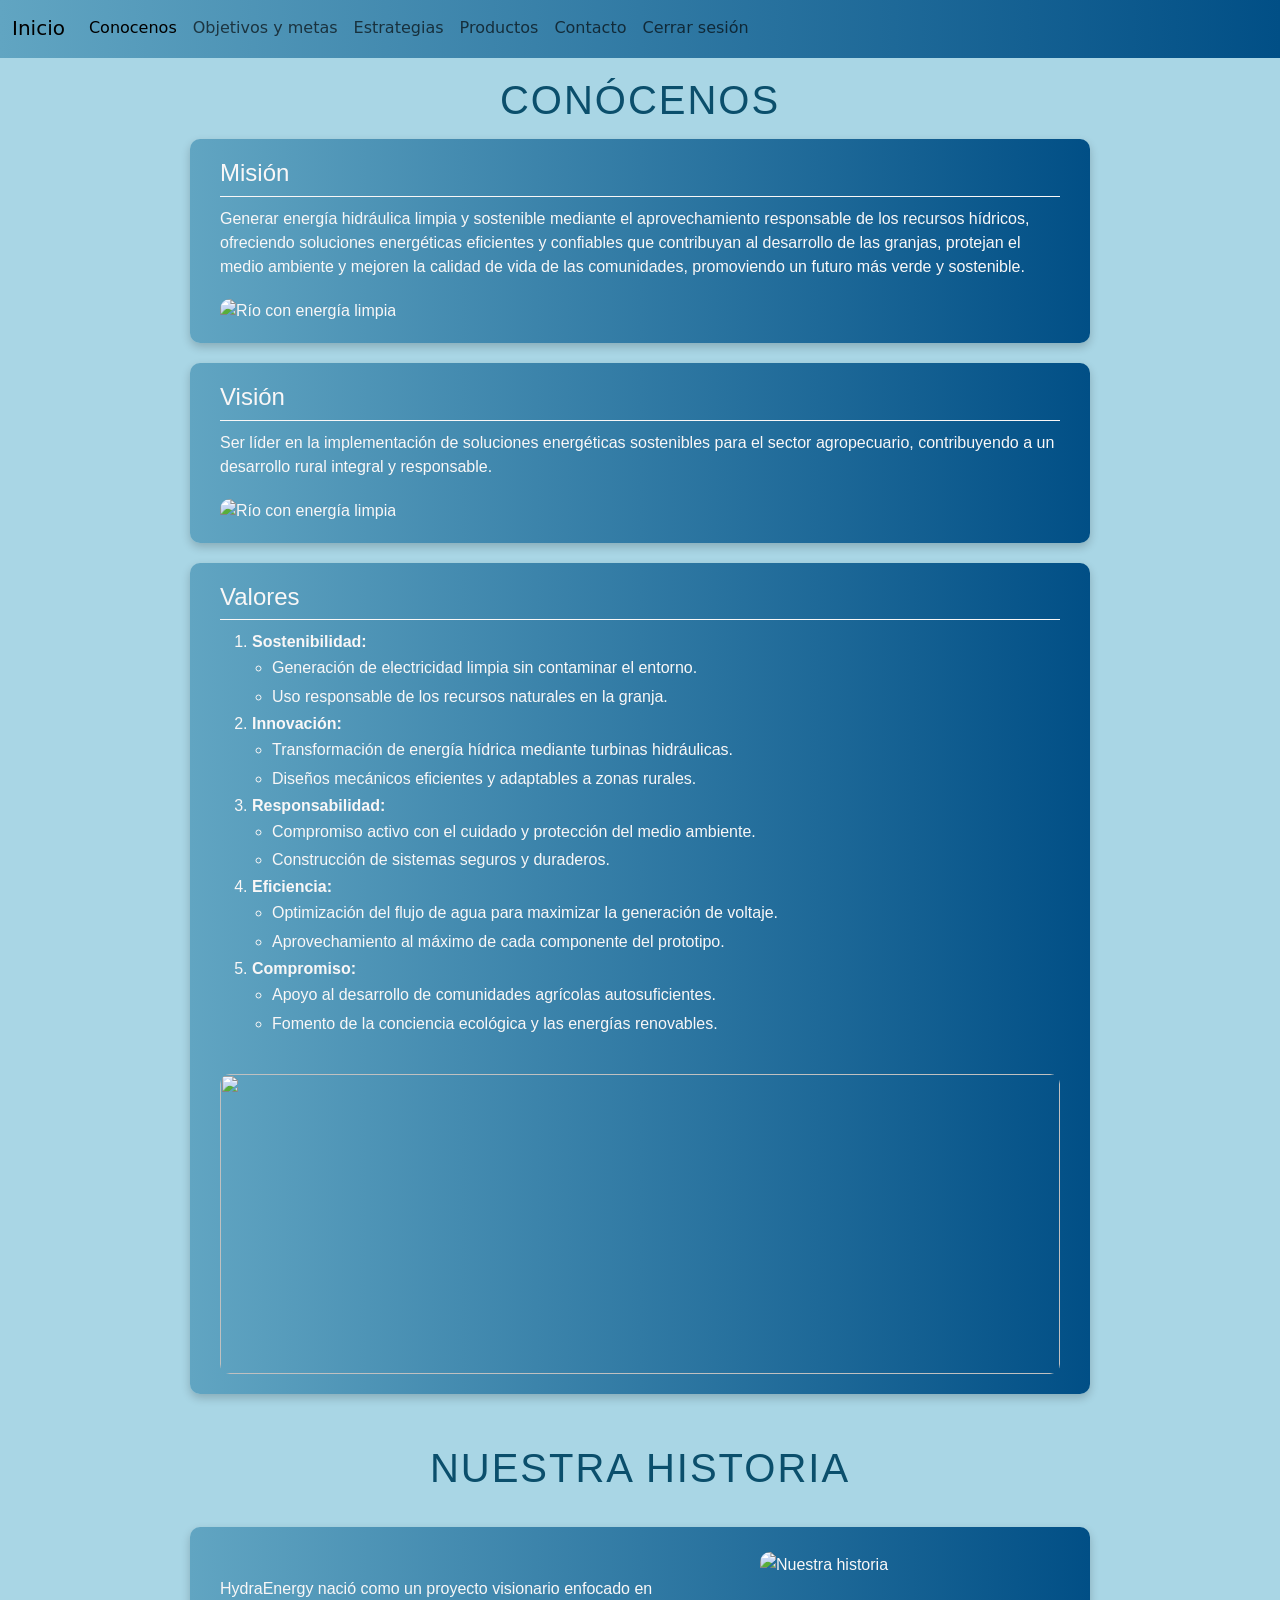
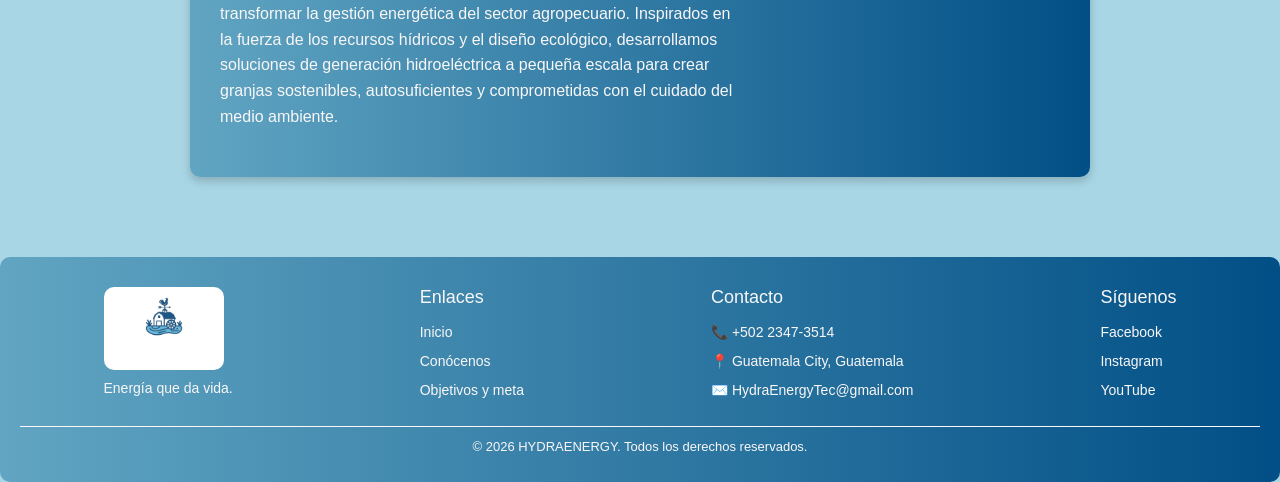
==== conocenosIndex.html @ c2af4417 "cambio de inteligencia artificial" ====
<!DOCTYPE html>
<html lang="en">

<head>
    <meta charset="UTF-8">
    <meta name="viewport" content="width=device-width, initial-scale=1.0">
    <title>Conocenos</title>
    <link rel="stylesheet" href="EstiloConoce.css">
    <link href="https://cdn.jsdelivr.net/npm/bootstrap@5.3.3/dist/css/bootstrap.min.css" rel="stylesheet"
        integrity="sha384-QWTKZyjpPEjISv5WaRU9OFeRpok6YctnYmDr5pNlyT2bRjXh0JMhjY6hW+ALEwIH" crossorigin="anonymous">

</head>

<body>

    <nav class="navbar navbar-expand-lg bg-body-tertiary">
        <div class="container-fluid">
            <a class="navbar-brand" href="index2.html">Inicio</a>
            <button class="navbar-toggler" type="button" data-bs-toggle="collapse"
                data-bs-target="#navbarSupportedContent" aria-controls="navbarSupportedContent" aria-expanded="false"
                aria-label="Toggle navigation">
                <span class="navbar-toggler-icon"></span>
            </button>
            <div class="collapse navbar-collapse" id="navbarSupportedContent">
                <ul class="navbar-nav me-auto mb-2 mb-lg-0">
                    <li class="nav-item">
                        <a class="nav-link active" aria-current="page" href="conocenosIndex.html">Conocenos</a>
                    </li>
                    <li class="nav-item">
                        <a class="nav-link" href="objetivosymetasindex.html">Objetivos y metas</a>
                    </li>
                    <li class="nav-item">
                        <a class="nav-link" href="EstrategiasIndex.html">Estrategias</a>
                    </li>
                    <li class="nav-item">
                        <a class="nav-link" href="ProductosIndex.html">Productos</a>
                    </li>

                    <li class="nav-item">
                        <a class="nav-link" href="contactos.html">Contacto</a>
                    </li>



                    <li class="nav-item">
                        <a class="nav-link" href="index.html">Cerrar sesión</a>
                    </li>

                </ul>

            </div>
        </div>
    </nav>


    <h1 class="titulo1">Conócenos</h1>

    <div class="conoce-contenedor">

        <div class="conoce-card">
            <h2>Misión</h2>
            <p>Generar energía hidráulica limpia y sostenible mediante el aprovechamiento responsable de los recursos
                hídricos, ofreciendo soluciones energéticas eficientes y confiables que contribuyan al desarrollo de las
                granjas, protejan el medio ambiente y mejoren la calidad de vida de las comunidades, promoviendo un
                futuro más verde y sostenible.</p>
            <img src="https://images.unsplash.com/photo-1564324738432-676df00ac9cd?q=80&w=1470&auto=format&fit=crop&ixlib=rb-4.1.0&ixid=NHwxMjA3fDA%3D"
                alt="Río con energía limpia" class="conoce-img">
        </div>

        <div class="conoce-card">
            <h2>Visión</h2>
            <p>Ser líder en la implementación de soluciones energéticas sostenibles para el sector agropecuario,
                contribuyendo a un desarrollo rural integral y responsable.</p>
            <img src="https://images.unsplash.com/photo-1500382017468-9049fed747ef?q=80&w=1332&auto=format&fit=crop&ixlib=rb-4.1.0&ixid=NHwxMjA3fDA%3D"
                alt="Río con energía limpia" class="conoce-img">
        </div>

        <div class="conoce-card">
            <h2>Valores</h2>
            <ol>
                <li><b>Sostenibilidad:</b>
                    <ul>
                        <li>Generación de electricidad limpia sin contaminar el entorno.</li>
                        <li>Uso responsable de los recursos naturales en la granja.</li>
                    </ul>
                </li>
                <li><b>Innovación:</b>
                    <ul>
                        <li>Transformación de energía hídrica mediante turbinas hidráulicas.</li>
                        <li>Diseños mecánicos eficientes y adaptables a zonas rurales.</li>
                    </ul>
                </li>
                <li><b>Responsabilidad:</b>
                    <ul>
                        <li>Compromiso activo con el cuidado y protección del medio ambiente.</li>
                        <li>Construcción de sistemas seguros y duraderos.</li>
                    </ul>
                </li>
                <li><b>Eficiencia:</b>
                    <ul>
                        <li>Optimización del flujo de agua para maximizar la generación de voltaje.</li>
                        <li>Aprovechamiento al máximo de cada componente del prototipo.</li>
                    </ul>
                </li>
                <li><b>Compromiso:</b>
                    <ul>
                        <li>Apoyo al desarrollo de comunidades agrícolas autosuficientes.</li>
                        <li>Fomento de la conciencia ecológica y las energías renovables.</li>

                    </ul>
                </li>
            </ol>
            <img src="https://images.unsplash.com/photo-1783066232418-fd3ea616a615?q=80&w=1475&auto=format&fit=crop&ixlib=rb-4.1.0&ixid=NHwxMjA3fDA%3D"
                class="conoce-img">
        </div>


        <h1 class="titulo1">Nuestra Historia</h1>

        <div class="historia-card">
            <p>HydraEnergy nació como un proyecto visionario enfocado en transformar la gestión energética del sector
                agropecuario. Inspirados en la fuerza de los recursos hídricos y el diseño ecológico, desarrollamos
                soluciones de generación hidroeléctrica a pequeña escala para crear granjas sostenibles, autosuficientes
                y comprometidas con el cuidado del medio ambiente.</p>
            <img src="https://images.unsplash.com/photo-1705747894609-6a7d17a8cfb7?q=80&w=1889&auto=format&fit=crop&ixlib=rb-4.1.0&ixid=NHwxMjA3fDA%3D"
                alt="Nuestra historia" class="historia-img">
        </div>

    </div>
    <script>
        window.difyChatbotConfig = {
            token: 'T7gpDWXfM8AOFvgx',
            baseUrl: 'https://udify.app',
            inputs: {
                // You can define the inputs from the Start node here
                // key is the variable name
                // e.g.
                // name: "NAME"
            },
            systemVariables: {
                // user_id: 'YOU CAN DEFINE USER ID HERE',
                // conversation_id: 'YOU CAN DEFINE CONVERSATION ID HERE, IT MUST BE A VALID UUID',
            },
            userVariables: {
                // avatar_url: 'YOU CAN DEFINE USER AVATAR URL HERE',
                // name: 'YOU CAN DEFINE USER NAME HERE',
            },
        }
    </script>
    <script src="https://udify.app/embed.min.js" id="T7gpDWXfM8AOFvgx" defer>
    </script>
    <style>
        #dify-chatbot-bubble-button {
            background-color: #1C64F2 !important;
        }

        #dify-chatbot-bubble-window {
            width: 24rem !important;
            height: 40rem !important;
        }
    </style>

    <footer class="footer1">
        <div class="footer-contenido">

            <div class="footer-col">
                <img src="img/Gemini_Generated_Image_6q6sed6q6sed6q6s.jfif" alt="Logo HYDRAENERGY" class="footer-logo">
                <p>Energía que da vida.</p>
            </div>

            <div class="footer-col">
                <h3>Enlaces</h3>
                <a href="index.html">Inicio</a>
                <a href="conocenos.html">Conócenos</a>
                <a href="objetivos.html">Objetivos y meta</a>
            </div>

            <div class="footer-col">
                <h3>Contacto</h3>
                <p>📞 +502 2347-3514</p>
                <p>📍 Guatemala City, Guatemala</p>
                <p>✉️ HydraEnergyTec@gmail.com</p>
            </div>

            <div class="footer-col">
                <h3>Síguenos</h3>
                <a href="https://www.facebook.com" target="_blank">Facebook</a>
                <a href="https://www.instagram.com/hydraenergytec8?srtk=MTNqZ2x6czY5cHUxcA=="
                    target="_blank">Instagram</a>
                <a href="https://www.youtube.com" target="_blank">YouTube</a>
            </div>

        </div>

        <p class="footer-copy">© 2026 HYDRAENERGY. Todos los derechos reservados.</p>
    </footer>






    <script src="https://cdn.jsdelivr.net/npm/bootstrap@5.3.3/dist/js/bootstrap.bundle.min.js"
        integrity="sha384-YvpcrYf0tY3lHB60NNkmXc5s9fDVZLESaAA55NDzOxhy9GkcIdslK1eN7N6jIeHz"
        crossorigin="anonymous"></script>

</body>

</html>
---- EstiloConoce.css ----
body {
    background-color: #A9D6E5 !important;
    margin: 0;
    padding: 0;

}

.titulo1 {
    color: #0b4f6c;
    text-align: center;
    font-family: sans-serif;
    text-transform: uppercase;
    /* Convierte el texto a mayúsculas */
    letter-spacing: 2px;
    /* Espacio entre letras */
    margin: 30px 0 15px 0;
}

.conoce-contenedor {
    display: flex;
    flex-direction: column;
    align-items: center;
    gap: 20px;
    padding: 0 20px;
    margin-bottom: 40px;

}

.conoce-img {
    width: 100%;
    height: 300px;
    object-fit: cover;
    border-radius: 10px;
    margin-top: 20px;
}

.conoce-card {
    background: linear-gradient(to right, #61A5C2, #014F86);
    color: #F9F7F7;
    width: 100%;
    max-width: 900px;
    padding: 20px 30px;
    border-radius: 10px;
    box-shadow: 0 4px 10px rgba(0, 0, 0, 0.2);
    font-family: Arial, sans-serif;
}

.conoce-card h2 {
    margin: 0 0 10px 0;
    font-size: 24px;
    border-bottom: 1px solid #F9F7F7;
    padding-bottom: 8px;
}

.conoce-card p {
    margin: 0;
    font-size: 16px;
    line-height: 1.5;
}

.conoce-card ul {
    margin: 0;
    padding-left: 20px;
    font-size: 16px;
    line-height: 1.8;
}

.historia-card {
    background: linear-gradient(to right, #61A5C2, #014F86);
    color: #F9F7F7;
    max-width: 900px;
    margin: 0 auto 40px auto;
    padding: 25px 30px;
    border-radius: 10px;
    box-shadow: 0 4px 10px rgba(0, 0, 0, 0.2);
    font-family: Arial, sans-serif;
    display: flex;
    align-items: center;
    flex-wrap: wrap;
    gap: 25px;
    line-height: 1.6;
    /*altura de cada línea de texto*/
}

.historia-card p {
    flex: 1;
    min-width: 250px;
    margin: 0;
}

.historia-img {
    width: 300px;
    height: 200px;
    object-fit: cover;
    border-radius: 10px;
}

.footer1 {
    background: linear-gradient(to right, #61A5C2, #014F86);
    color: #F9F7F7;
    padding: 30px 20px 10px 20px;
    margin-top: 40px;
    border-radius: 10px;
    font-family: Arial, sans-serif;
}

.footer-contenido {
    display: flex;
    justify-content: space-around;
    flex-wrap: wrap;
    gap: 20px;
}

.footer-col {
    display: flex;
    flex-direction: column;
    gap: 8px;
    max-width: 250px;
}

.footer-col h3 {
    margin: 0 0 5px 0;
    font-size: 18px;
}

.footer-col p {
    margin: 0;
    font-size: 14px;
}

.footer-col a {
    color: #F9F7F7;
    text-decoration: none;
    font-size: 14px;
}

.footer-col a:hover {
    text-decoration: underline;
}

.footer-logo {
    width: 120px;
    background-color: white;
    border-radius: 10px;
    padding: 5px;
}

.footer-copy {
    text-align: center;
    font-size: 13px;
    margin-top: 25px;
    padding-top: 10px;
    border-top: 1px solid #F9F7F7;
}

@media screen and (max-width: 1200px) {

    body {
        width: 100%;
        overflow-x: hidden;
    }

    /* TÍTULO */
    .titulo1 {
        font-size: 22px;
        letter-spacing: 1px;
        margin: 20px 10px 15px;
    }

    /* CONTENEDOR */
    .conoce-contenedor {
        padding: 0 15px;
        gap: 15px;
        margin-bottom: 25px;
        box-sizing: border-box;
    }

    /* TARJETAS */
    .conoce-card {
        width: 100%;
        max-width: 100%;
        padding: 15px;
        box-sizing: border-box;
    }

    .conoce-card h2 {
        font-size: 20px;
        padding-bottom: 8px;
    }

    .conoce-card p {
        font-size: 14px;
        line-height: 1.6;
    }

    .conoce-card ul {
        padding-left: 20px;
        font-size: 14px;
        line-height: 1.6;
    }

    /* HISTORIA */
    .historia-card {
        width: calc(100% - 30px);
        max-width: 100%;
        margin: 0 auto 25px;
        padding: 15px;
        box-sizing: border-box;
        flex-direction: column;
        align-items: center;
        gap: 15px;
    }

    .historia-card p {
        width: 100%;
        min-width: 0;
        font-size: 14px;
        line-height: 1.6;
    }

    .historia-img {
        width: 100%;
        max-width: 100%;
        height: auto;
        max-height: 200px;
        object-fit: cover;
    }

    /* FOOTER */
    .footer1 {
        padding: 20px 15px 10px;
        margin-top: 25px;
        border-radius: 0;
        box-sizing: border-box;
    }

    .footer-contenido {
        flex-direction: column;
        align-items: center;
        text-align: center;
        gap: 25px;
    }

    .footer-col {
        align-items: center;
        width: 100%;
        max-width: 100%;
    }

    .footer-col h3 {
        font-size: 17px;
    }

    .footer-col p,
    .footer-col a {
        font-size: 13px;
        overflow-wrap: anywhere;
    }

    .footer-logo {
        width: 100px;
        max-width: 100%;
        height: auto;
    }

    .footer-copy {
        font-size: 11px;
        margin-top: 20px;
    }
}

.nav-item:hover{
    background-color: #3d84a3;
    color: #F9F7F7;
    border-radius: 5px;
    transition: background-color 0.3s ease, color 0.3s ease;
}
.nav-item:hover a{
    color: #F9F7F7 !important;
}

.container-fluid{
    background: linear-gradient(to right, #61A5C2, #014F86);
    padding: 10px 0;
    margin-bottom: -20px;
    margin-top: -10px;
     
}

.navbar-brand:hover{
    background-color:#3d84a3;
    color: #F9F7F7 !important;
    border-radius: 7px;
    transition: background-color 0.3s ease, color 0.3s ease;
}
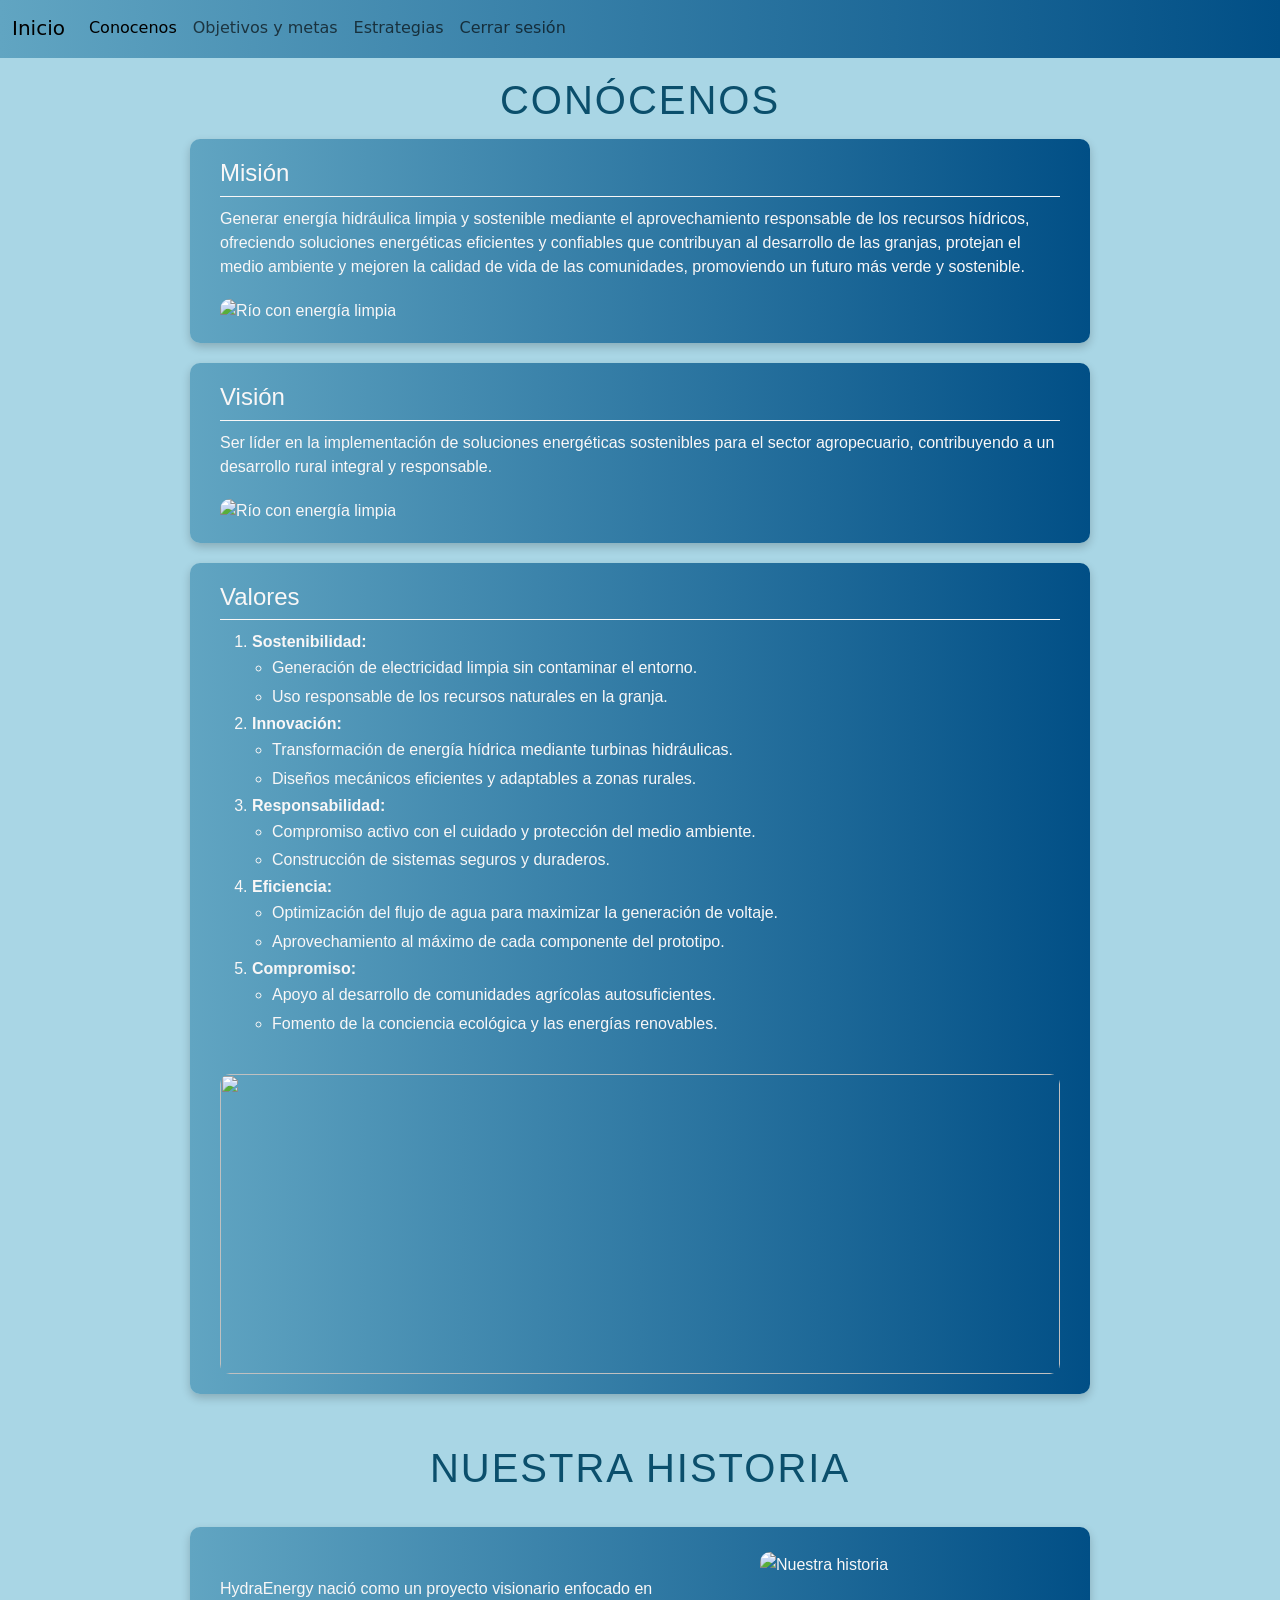
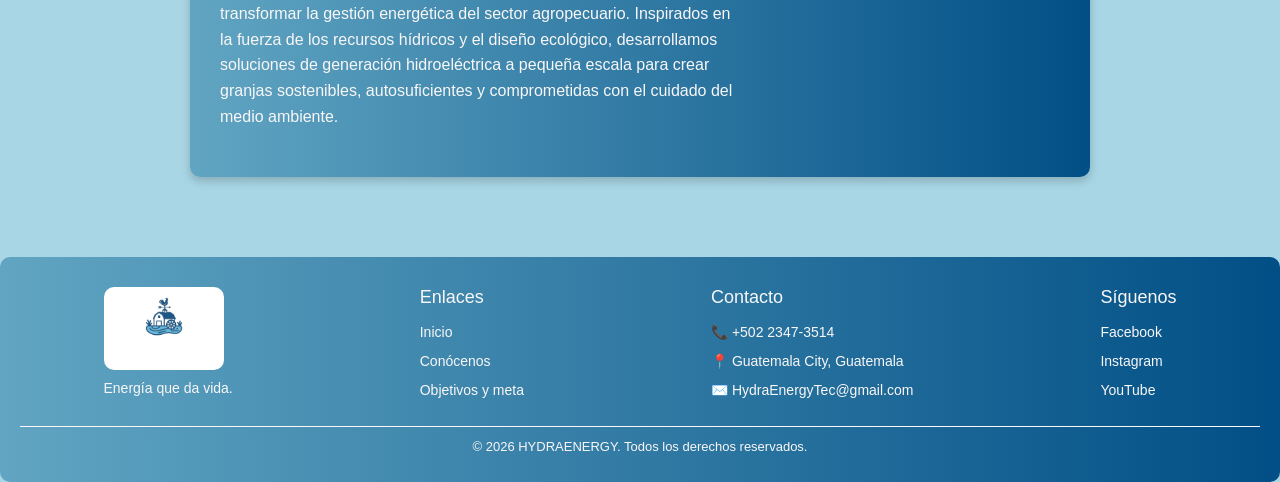
==== commit b1259b0c: "Vinculacion de estrategias a navbar" ====
--- a/conocenosIndex.html
+++ b/conocenosIndex.html
@@ -32,16 +32,6 @@
                     <li class="nav-item">
                         <a class="nav-link" href="EstrategiasIndex.html">Estrategias</a>
                     </li>
-                    <li class="nav-item">
-                        <a class="nav-link" href="ProductosIndex.html">Productos</a>
-                    </li>
-
-                    <li class="nav-item">
-                        <a class="nav-link" href="contactos.html">Contacto</a>
-                    </li>
-
-
-
                     <li class="nav-item">
                         <a class="nav-link" href="index.html">Cerrar sesión</a>
                     </li>
@@ -127,38 +117,6 @@
         </div>
 
     </div>
-    <script>
-        window.difyChatbotConfig = {
-            token: 'T7gpDWXfM8AOFvgx',
-            baseUrl: 'https://udify.app',
-            inputs: {
-                // You can define the inputs from the Start node here
-                // key is the variable name
-                // e.g.
-                // name: "NAME"
-            },
-            systemVariables: {
-                // user_id: 'YOU CAN DEFINE USER ID HERE',
-                // conversation_id: 'YOU CAN DEFINE CONVERSATION ID HERE, IT MUST BE A VALID UUID',
-            },
-            userVariables: {
-                // avatar_url: 'YOU CAN DEFINE USER AVATAR URL HERE',
-                // name: 'YOU CAN DEFINE USER NAME HERE',
-            },
-        }
-    </script>
-    <script src="https://udify.app/embed.min.js" id="T7gpDWXfM8AOFvgx" defer>
-    </script>
-    <style>
-        #dify-chatbot-bubble-button {
-            background-color: #1C64F2 !important;
-        }
-
-        #dify-chatbot-bubble-window {
-            width: 24rem !important;
-            height: 40rem !important;
-        }
-    </style>
 
     <footer class="footer1">
         <div class="footer-contenido">
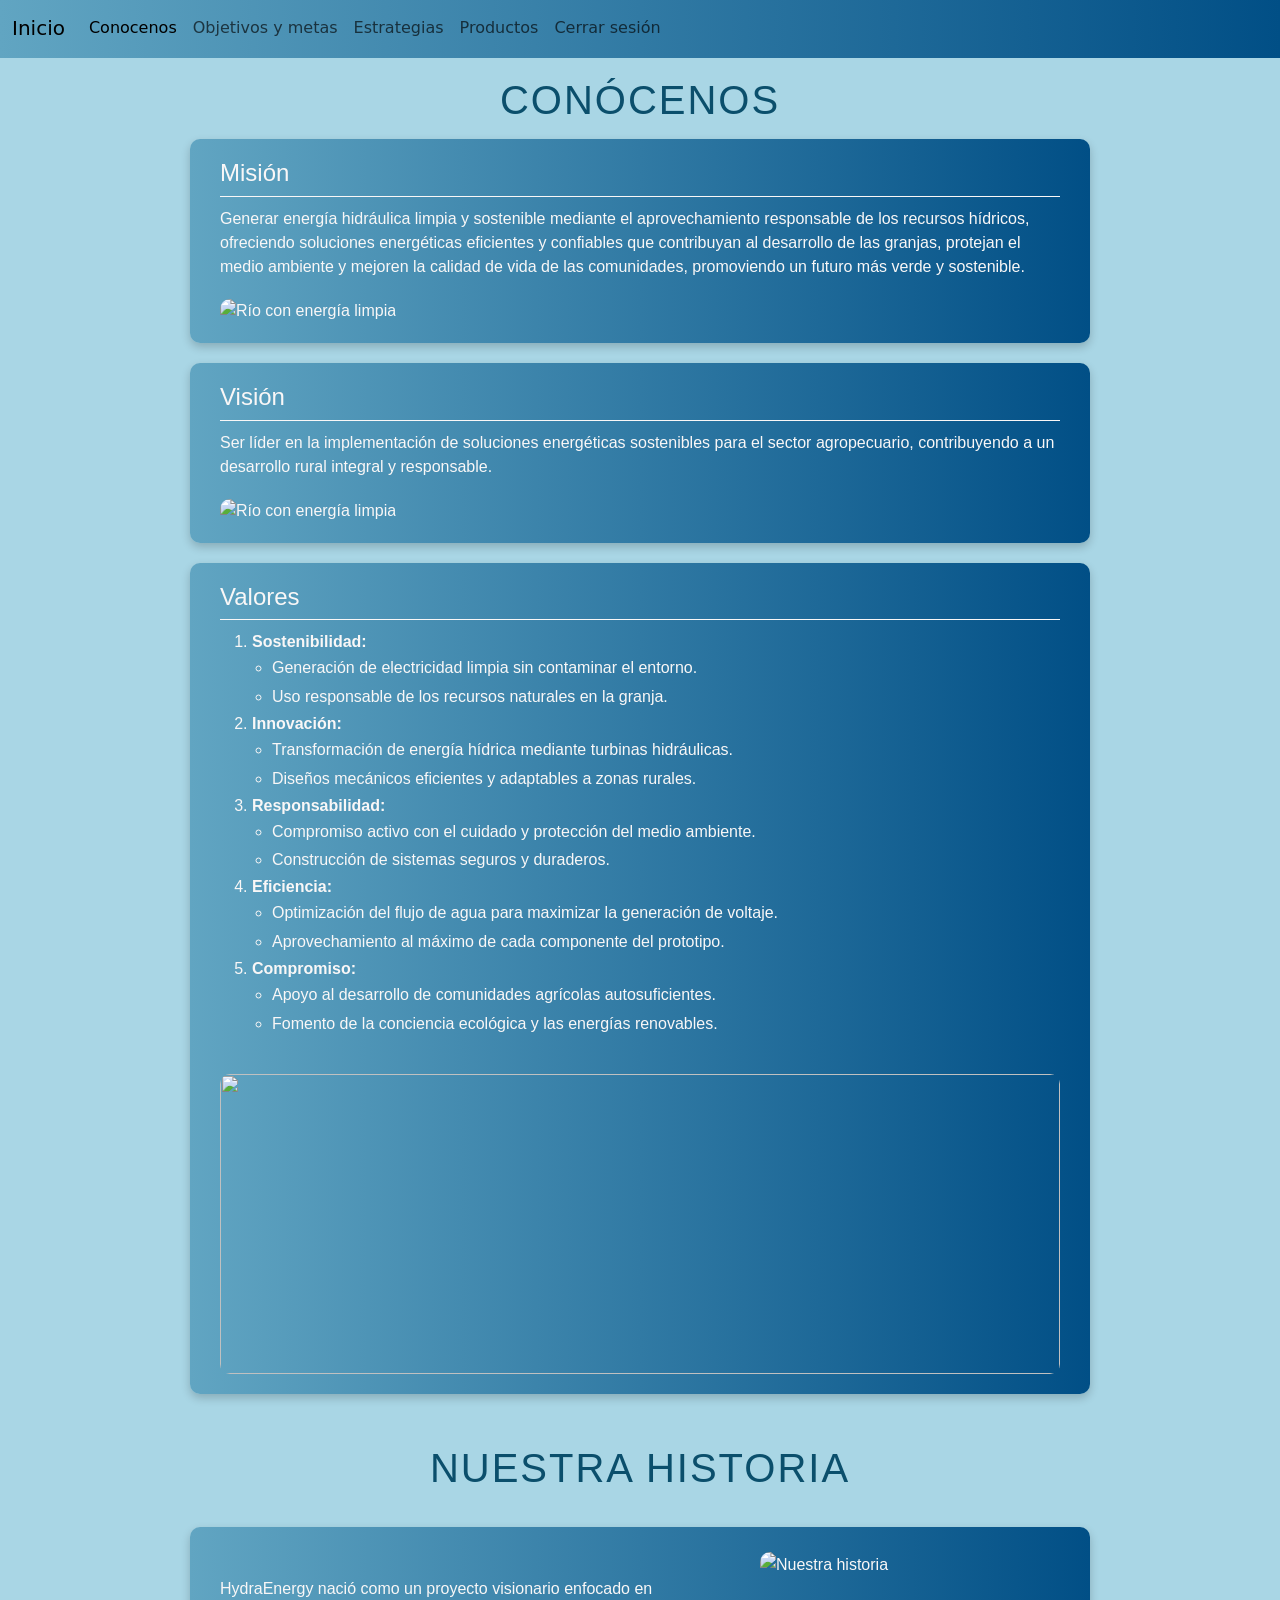
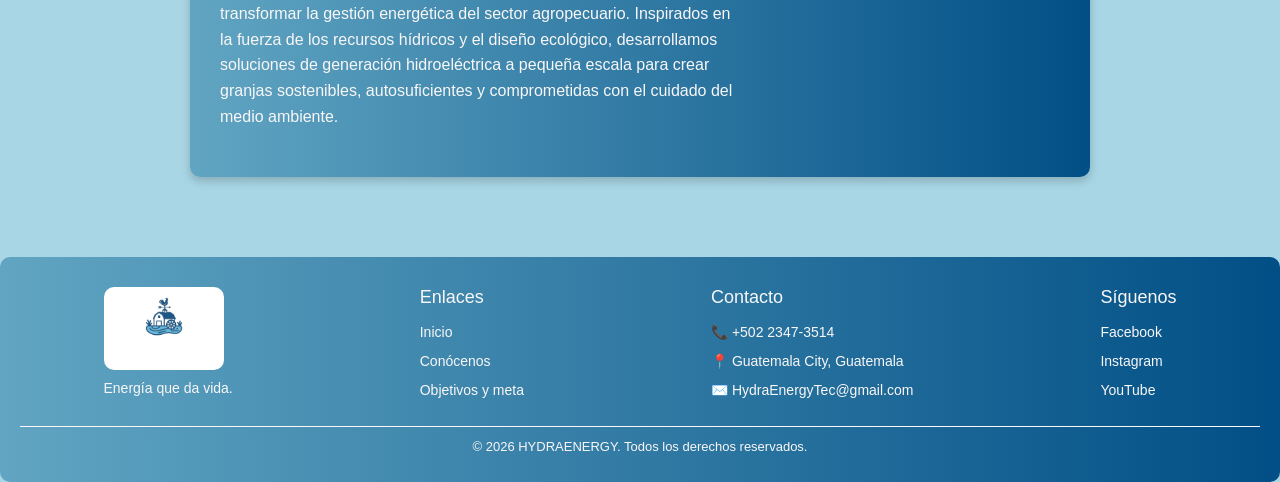
==== commit 6a64d0ba: "Vinculacion de productos a navbar" ====
--- a/conocenosIndex.html
+++ b/conocenosIndex.html
@@ -31,6 +31,9 @@
                     </li>
                     <li class="nav-item">
                         <a class="nav-link" href="EstrategiasIndex.html">Estrategias</a>
+                    </li>
+                    <li class="nav-item">
+                        <a class="nav-link" href="ProductosIndex.html">Productos</a>
                     </li>
                     <li class="nav-item">
                         <a class="nav-link" href="index.html">Cerrar sesión</a>
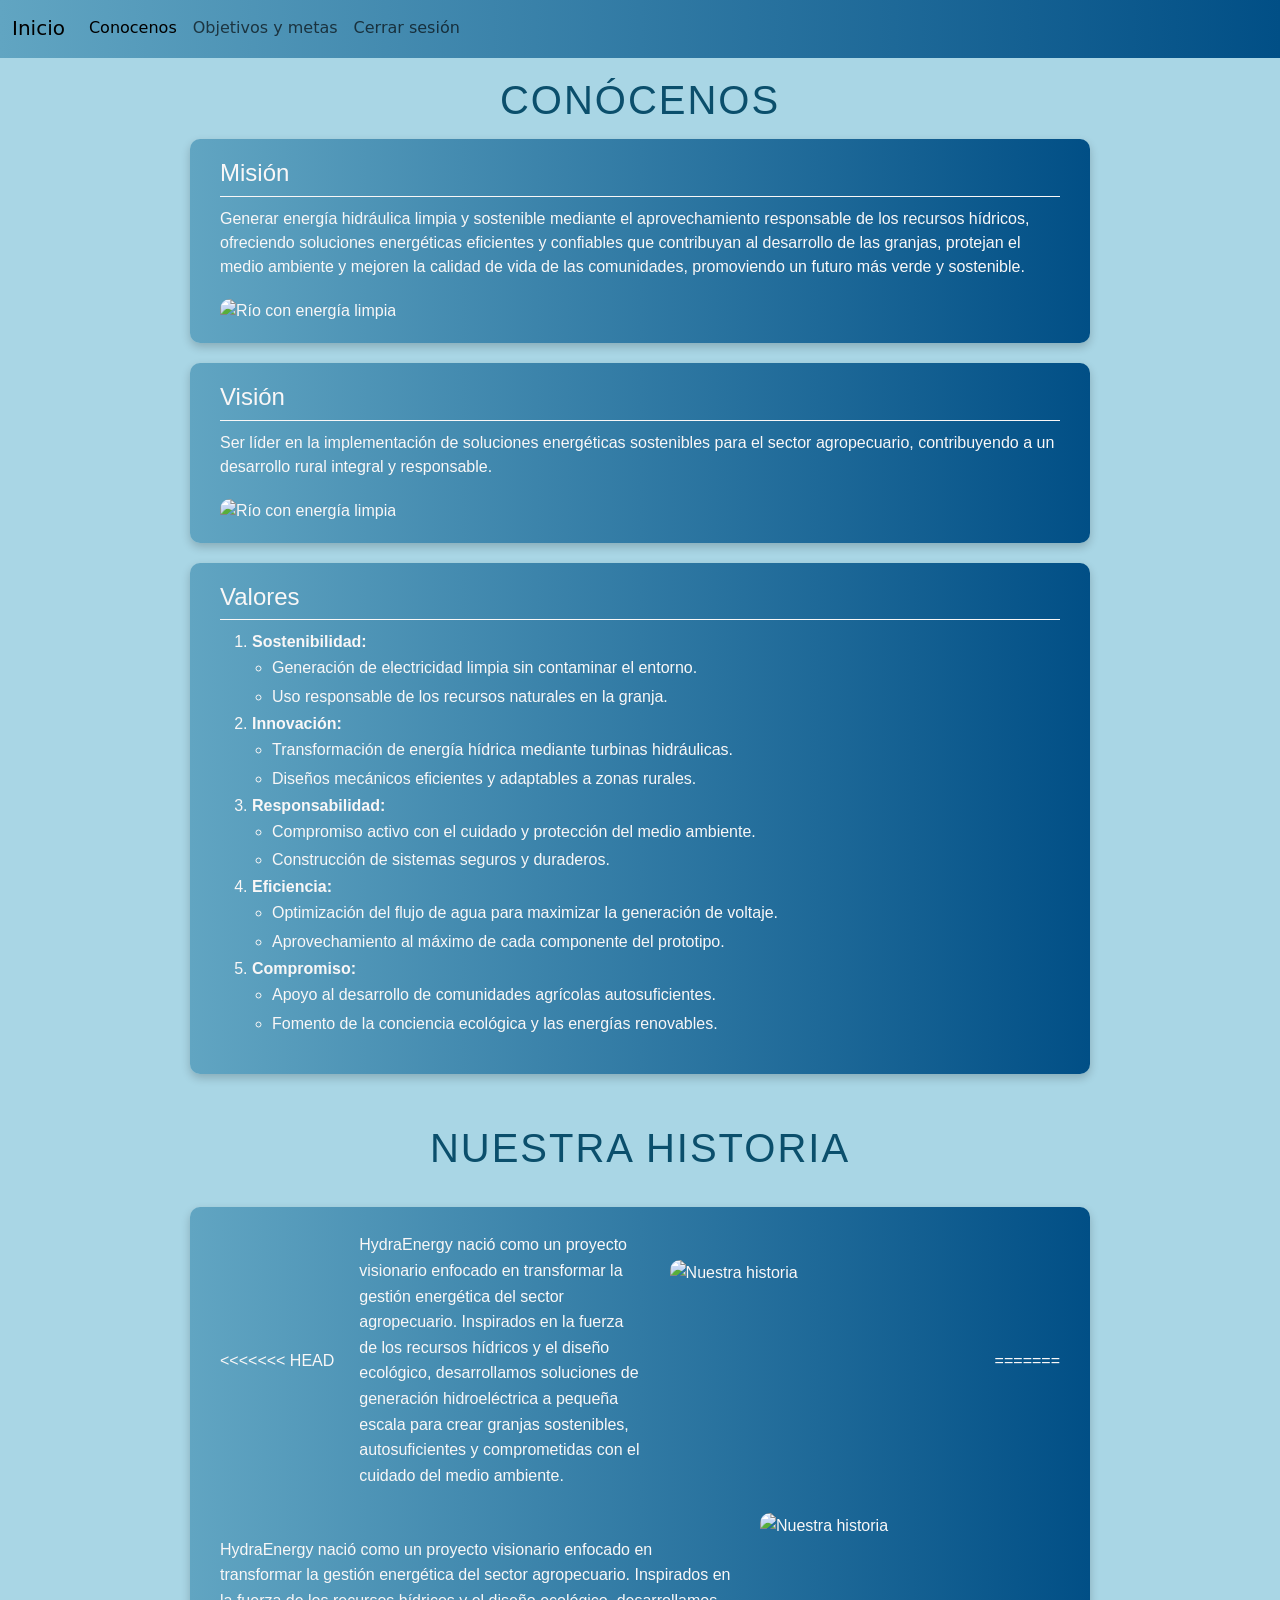
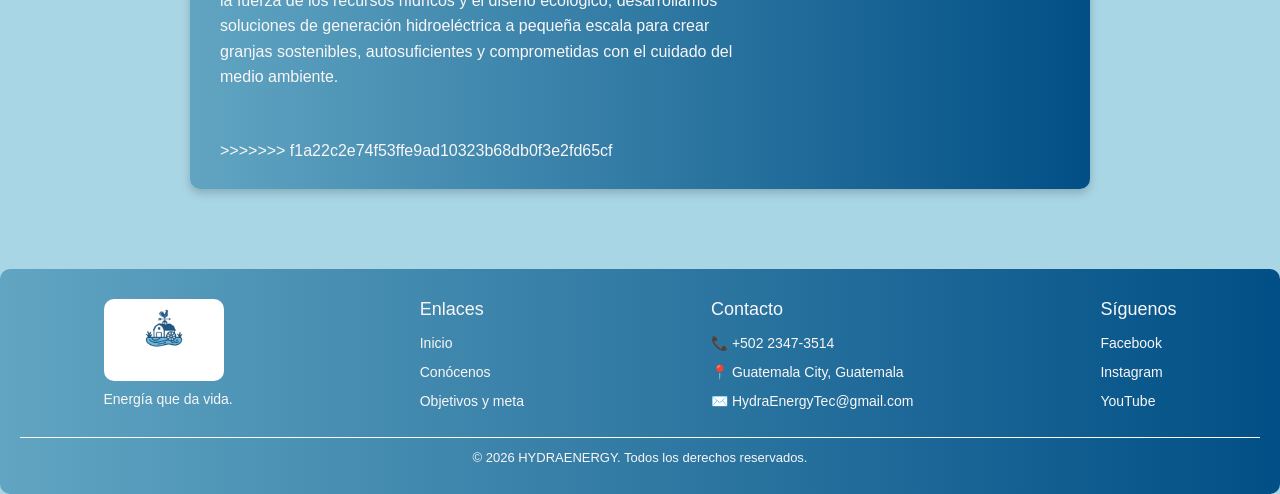
==== commit 9d14b0d6: "cambios" ====
--- a/conocenosIndex.html
+++ b/conocenosIndex.html
@@ -29,18 +29,14 @@
                     <li class="nav-item">
                         <a class="nav-link" href="objetivosymetasindex.html">Objetivos y metas</a>
                     </li>
-                    <li class="nav-item">
-                        <a class="nav-link" href="EstrategiasIndex.html">Estrategias</a>
-                    </li>
-                    <li class="nav-item">
-                        <a class="nav-link" href="ProductosIndex.html">Productos</a>
-                    </li>
+
+
                     <li class="nav-item">
                         <a class="nav-link" href="index.html">Cerrar sesión</a>
                     </li>
-
+                    
                 </ul>
-
+              
             </div>
         </div>
     </nav>
@@ -99,24 +95,26 @@
                     <ul>
                         <li>Apoyo al desarrollo de comunidades agrícolas autosuficientes.</li>
                         <li>Fomento de la conciencia ecológica y las energías renovables.</li>
-
                     </ul>
                 </li>
             </ol>
-            <img src="https://images.unsplash.com/photo-1783066232418-fd3ea616a615?q=80&w=1475&auto=format&fit=crop&ixlib=rb-4.1.0&ixid=NHwxMjA3fDA%3D"
-                class="conoce-img">
         </div>
 
 
         <h1 class="titulo1">Nuestra Historia</h1>
 
         <div class="historia-card">
+<<<<<<< HEAD
+            <p>HydraEnergy nació como un proyecto  visionario enfocado en transformar la gestión energética del sector agropecuario. Inspirados en la fuerza de los recursos hídricos y el diseño ecológico, desarrollamos soluciones de generación hidroeléctrica a pequeña escala para crear granjas sostenibles, autosuficientes y comprometidas con el cuidado del medio ambiente.</p>
+            <img src="https://images.unsplash.com/photo-1705747894609-6a7d17a8cfb7?q=80&w=1889&auto=format&fit=crop&ixlib=rb-4.1.0&ixid=NHwxMjA3fDA%3D" alt="Nuestra historia" class="historia-img">
+=======
             <p>HydraEnergy nació como un proyecto visionario enfocado en transformar la gestión energética del sector
                 agropecuario. Inspirados en la fuerza de los recursos hídricos y el diseño ecológico, desarrollamos
                 soluciones de generación hidroeléctrica a pequeña escala para crear granjas sostenibles, autosuficientes
                 y comprometidas con el cuidado del medio ambiente.</p>
             <img src="https://images.unsplash.com/photo-1705747894609-6a7d17a8cfb7?q=80&w=1889&auto=format&fit=crop&ixlib=rb-4.1.0&ixid=NHwxMjA3fDA%3D"
                 alt="Nuestra historia" class="historia-img">
+>>>>>>> f1a22c2e74f53ffe9ad10323b68db0f3e2fd65cf
         </div>
 
     </div>
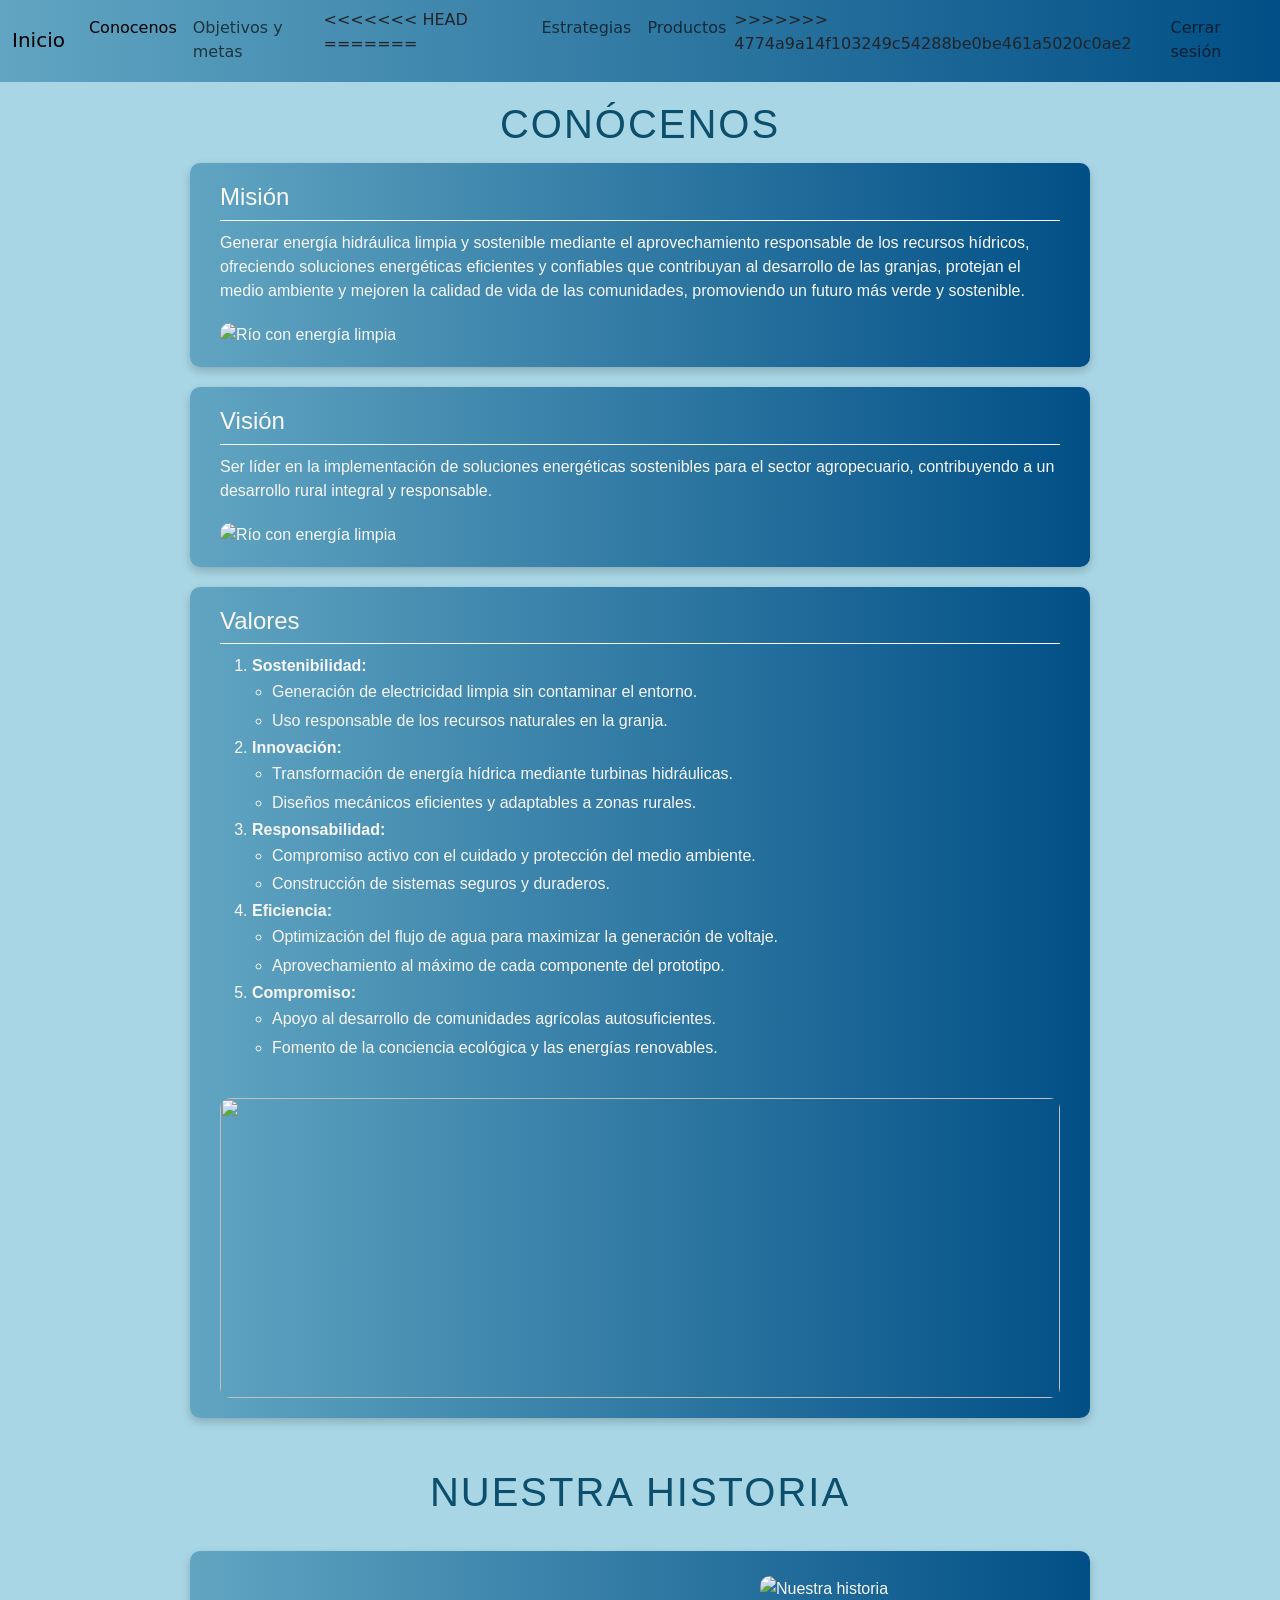
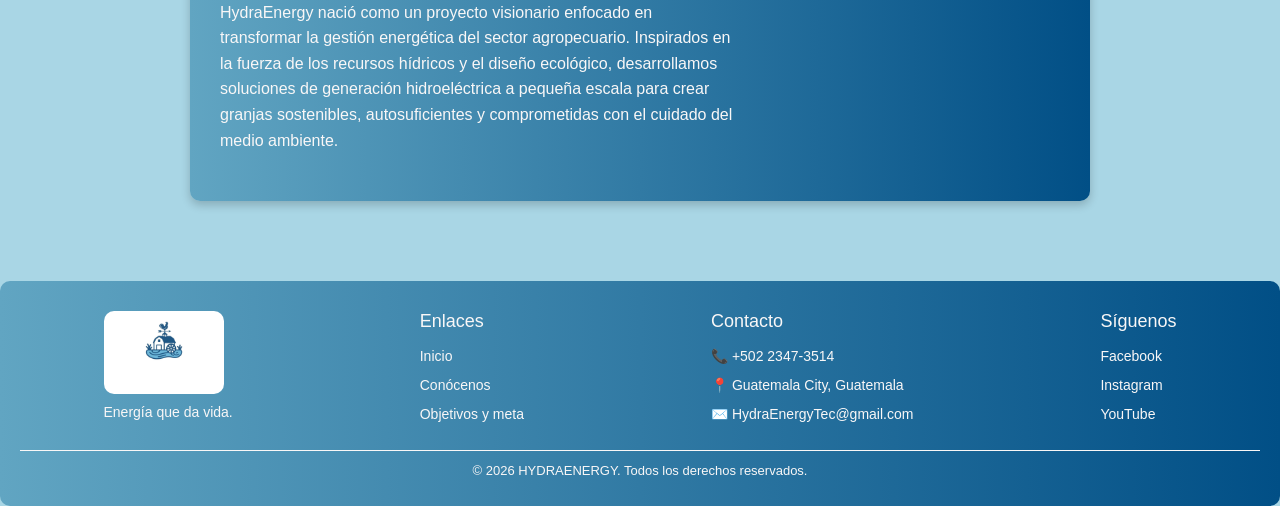
==== commit ba87031d: "cambios" ====
--- a/conocenosIndex.html
+++ b/conocenosIndex.html
@@ -29,14 +29,23 @@
                     <li class="nav-item">
                         <a class="nav-link" href="objetivosymetasindex.html">Objetivos y metas</a>
                     </li>
+<<<<<<< HEAD
 
 
+=======
+                    <li class="nav-item">
+                        <a class="nav-link" href="EstrategiasIndex.html">Estrategias</a>
+                    </li>
+                    <li class="nav-item">
+                        <a class="nav-link" href="ProductosIndex.html">Productos</a>
+                    </li>
+>>>>>>> 4774a9a14f103249c54288be0be461a5020c0ae2
                     <li class="nav-item">
                         <a class="nav-link" href="index.html">Cerrar sesión</a>
                     </li>
-                    
+
                 </ul>
-              
+
             </div>
         </div>
     </nav>
@@ -95,26 +104,24 @@
                     <ul>
                         <li>Apoyo al desarrollo de comunidades agrícolas autosuficientes.</li>
                         <li>Fomento de la conciencia ecológica y las energías renovables.</li>
+
                     </ul>
                 </li>
             </ol>
+            <img src="https://images.unsplash.com/photo-1783066232418-fd3ea616a615?q=80&w=1475&auto=format&fit=crop&ixlib=rb-4.1.0&ixid=NHwxMjA3fDA%3D"
+                class="conoce-img">
         </div>
 
 
         <h1 class="titulo1">Nuestra Historia</h1>
 
         <div class="historia-card">
-<<<<<<< HEAD
-            <p>HydraEnergy nació como un proyecto  visionario enfocado en transformar la gestión energética del sector agropecuario. Inspirados en la fuerza de los recursos hídricos y el diseño ecológico, desarrollamos soluciones de generación hidroeléctrica a pequeña escala para crear granjas sostenibles, autosuficientes y comprometidas con el cuidado del medio ambiente.</p>
-            <img src="https://images.unsplash.com/photo-1705747894609-6a7d17a8cfb7?q=80&w=1889&auto=format&fit=crop&ixlib=rb-4.1.0&ixid=NHwxMjA3fDA%3D" alt="Nuestra historia" class="historia-img">
-=======
             <p>HydraEnergy nació como un proyecto visionario enfocado en transformar la gestión energética del sector
                 agropecuario. Inspirados en la fuerza de los recursos hídricos y el diseño ecológico, desarrollamos
                 soluciones de generación hidroeléctrica a pequeña escala para crear granjas sostenibles, autosuficientes
                 y comprometidas con el cuidado del medio ambiente.</p>
             <img src="https://images.unsplash.com/photo-1705747894609-6a7d17a8cfb7?q=80&w=1889&auto=format&fit=crop&ixlib=rb-4.1.0&ixid=NHwxMjA3fDA%3D"
                 alt="Nuestra historia" class="historia-img">
->>>>>>> f1a22c2e74f53ffe9ad10323b68db0f3e2fd65cf
         </div>
 
     </div>
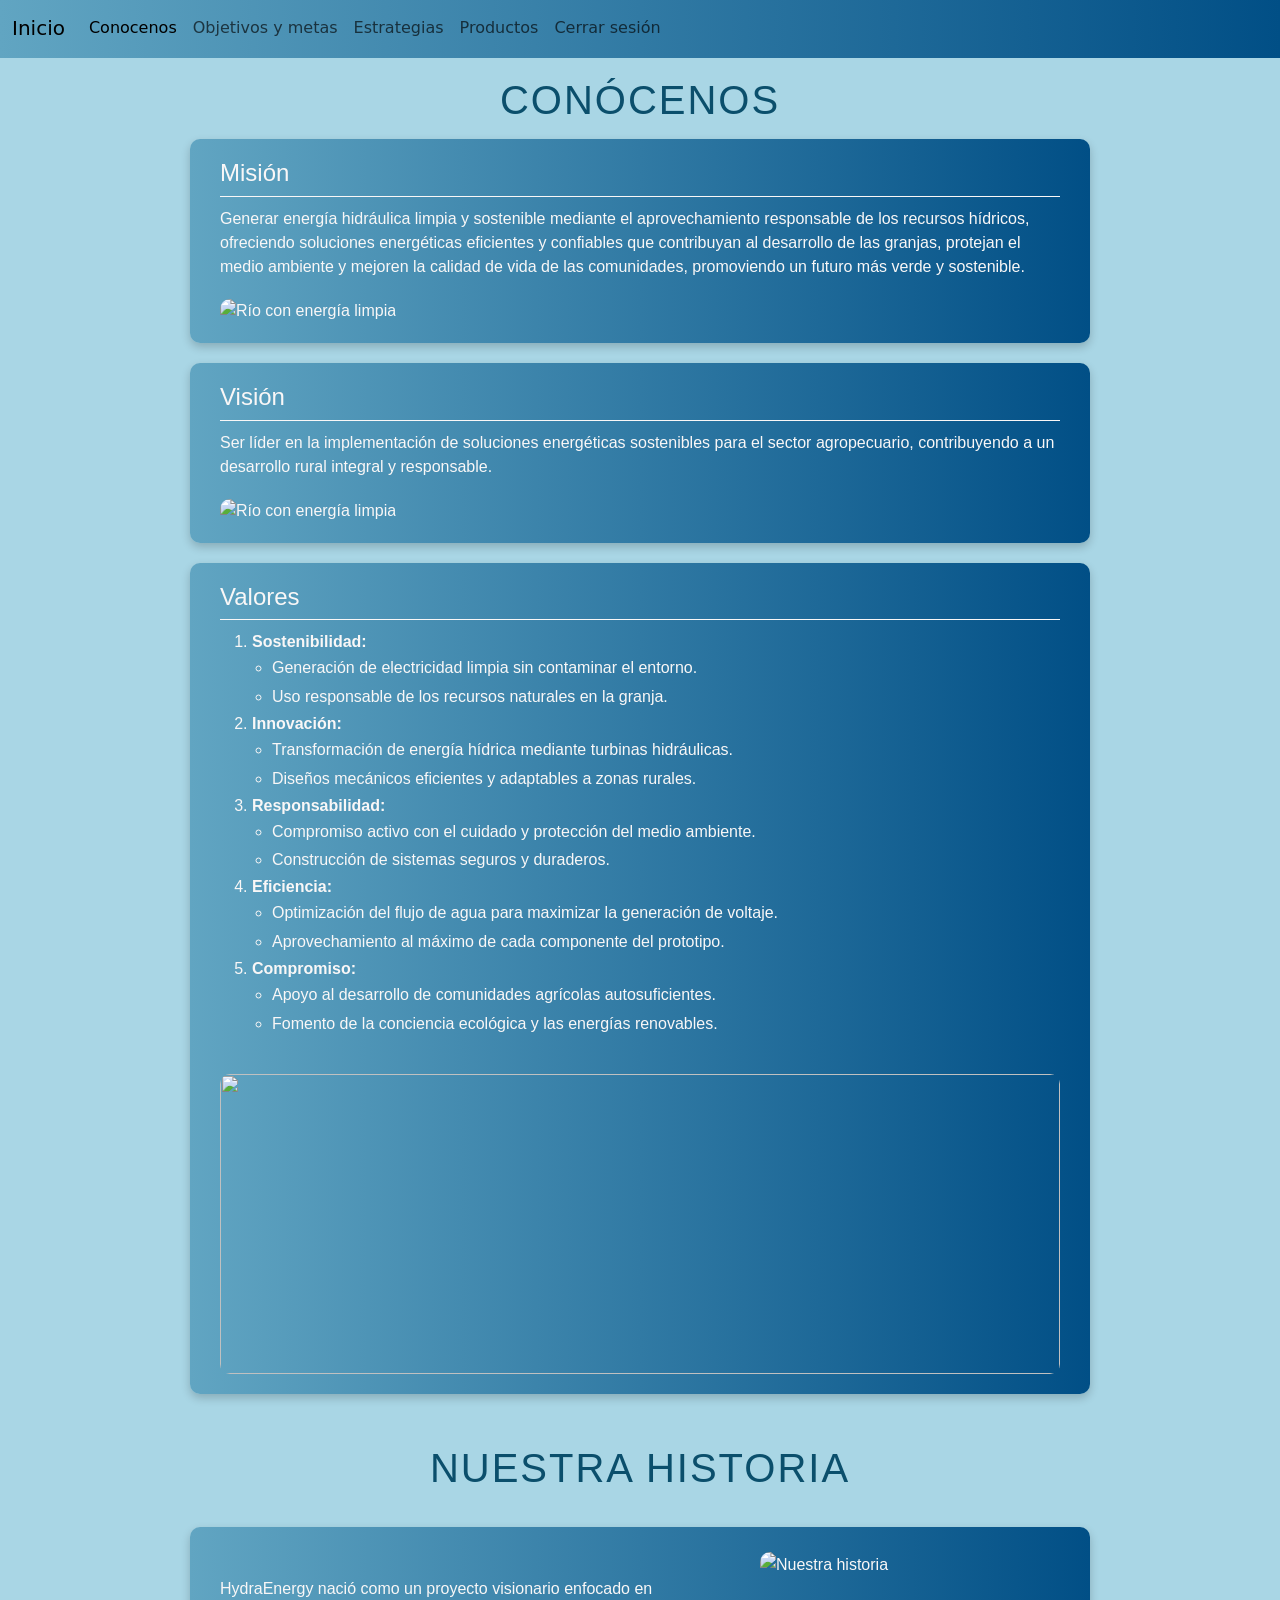
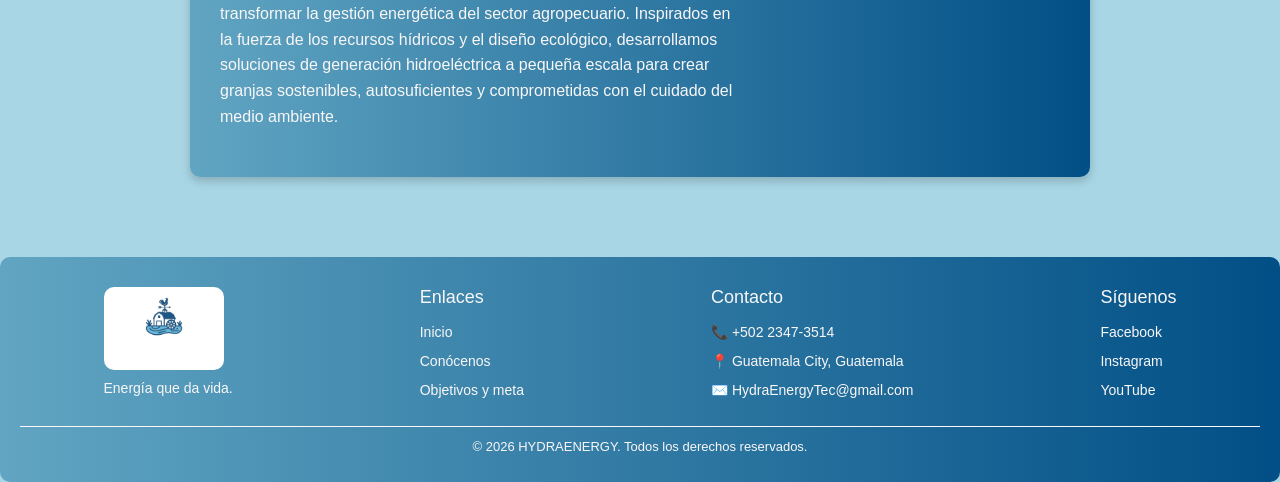
==== commit 0760ea49: "cambio productos" ====
--- a/conocenosIndex.html
+++ b/conocenosIndex.html
@@ -29,17 +29,13 @@
                     <li class="nav-item">
                         <a class="nav-link" href="objetivosymetasindex.html">Objetivos y metas</a>
                     </li>
-<<<<<<< HEAD
-
-
-=======
                     <li class="nav-item">
                         <a class="nav-link" href="EstrategiasIndex.html">Estrategias</a>
                     </li>
                     <li class="nav-item">
                         <a class="nav-link" href="ProductosIndex.html">Productos</a>
                     </li>
->>>>>>> 4774a9a14f103249c54288be0be461a5020c0ae2
+
                     <li class="nav-item">
                         <a class="nav-link" href="index.html">Cerrar sesión</a>
                     </li>
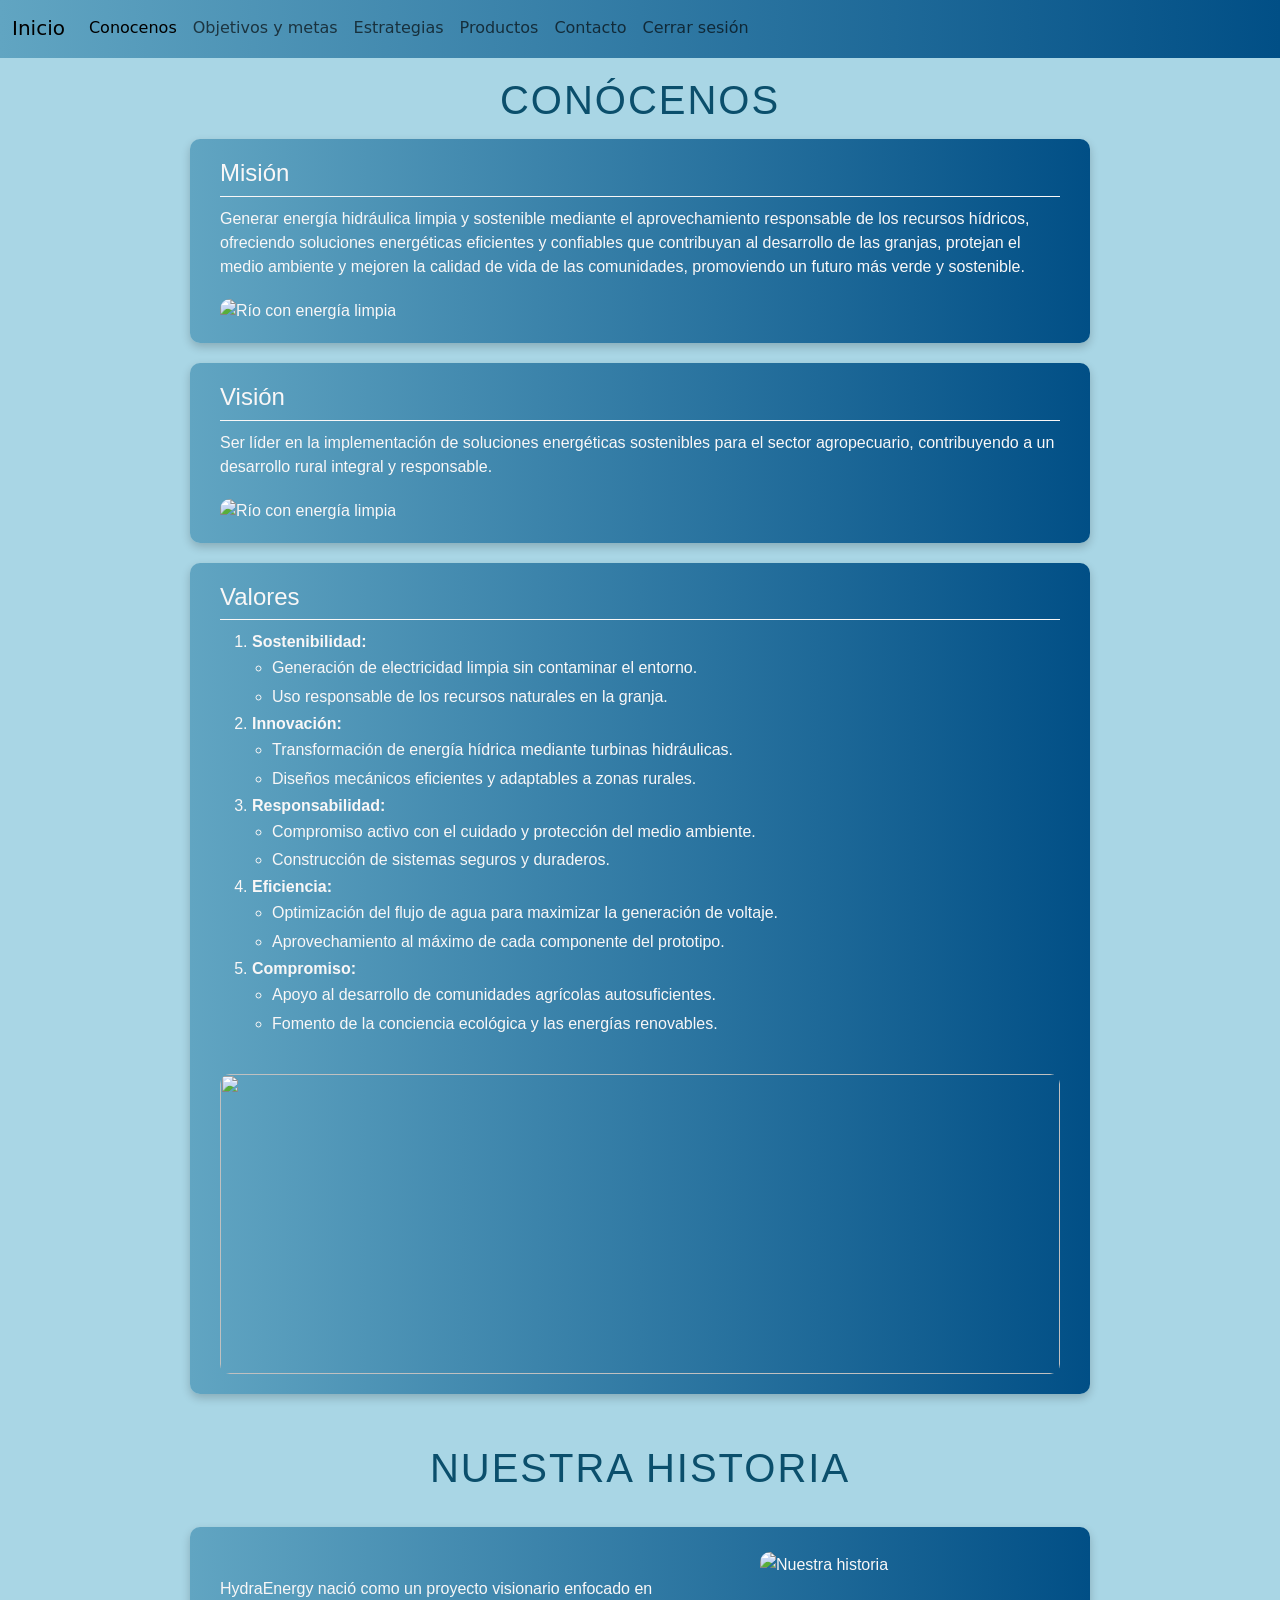
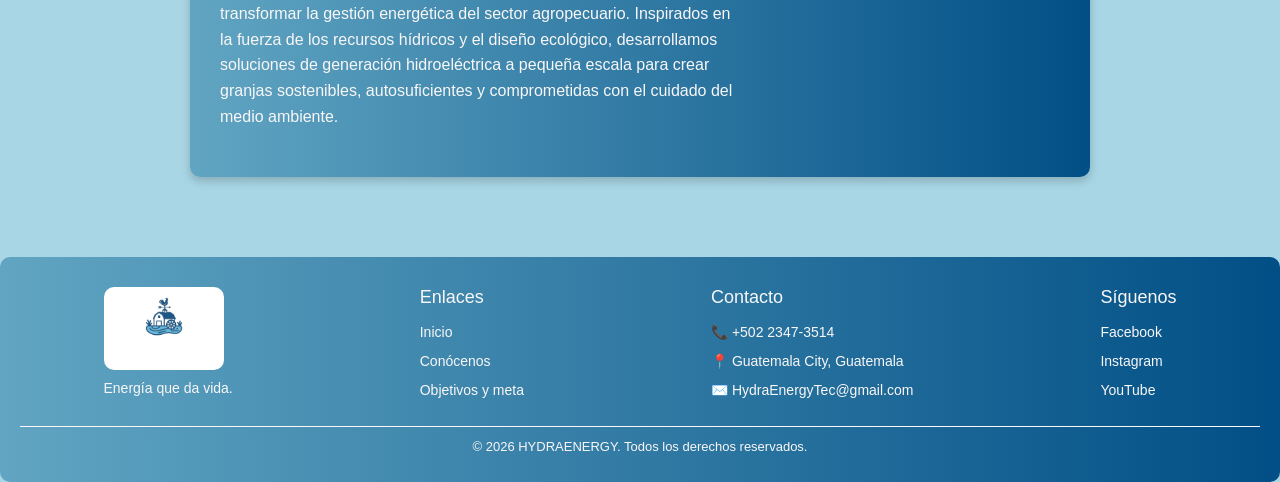
==== commit 934072f4: "arreglo de navar para todas las paginas y arreglo de imagen principal" ====
--- a/conocenosIndex.html
+++ b/conocenosIndex.html
@@ -35,6 +35,12 @@
                     <li class="nav-item">
                         <a class="nav-link" href="ProductosIndex.html">Productos</a>
                     </li>
+
+                    <li class="nav-item">
+                        <a class="nav-link" href="contactos.html">Contacto</a>
+                    </li>
+
+
 
                     <li class="nav-item">
                         <a class="nav-link" href="index.html">Cerrar sesión</a>
